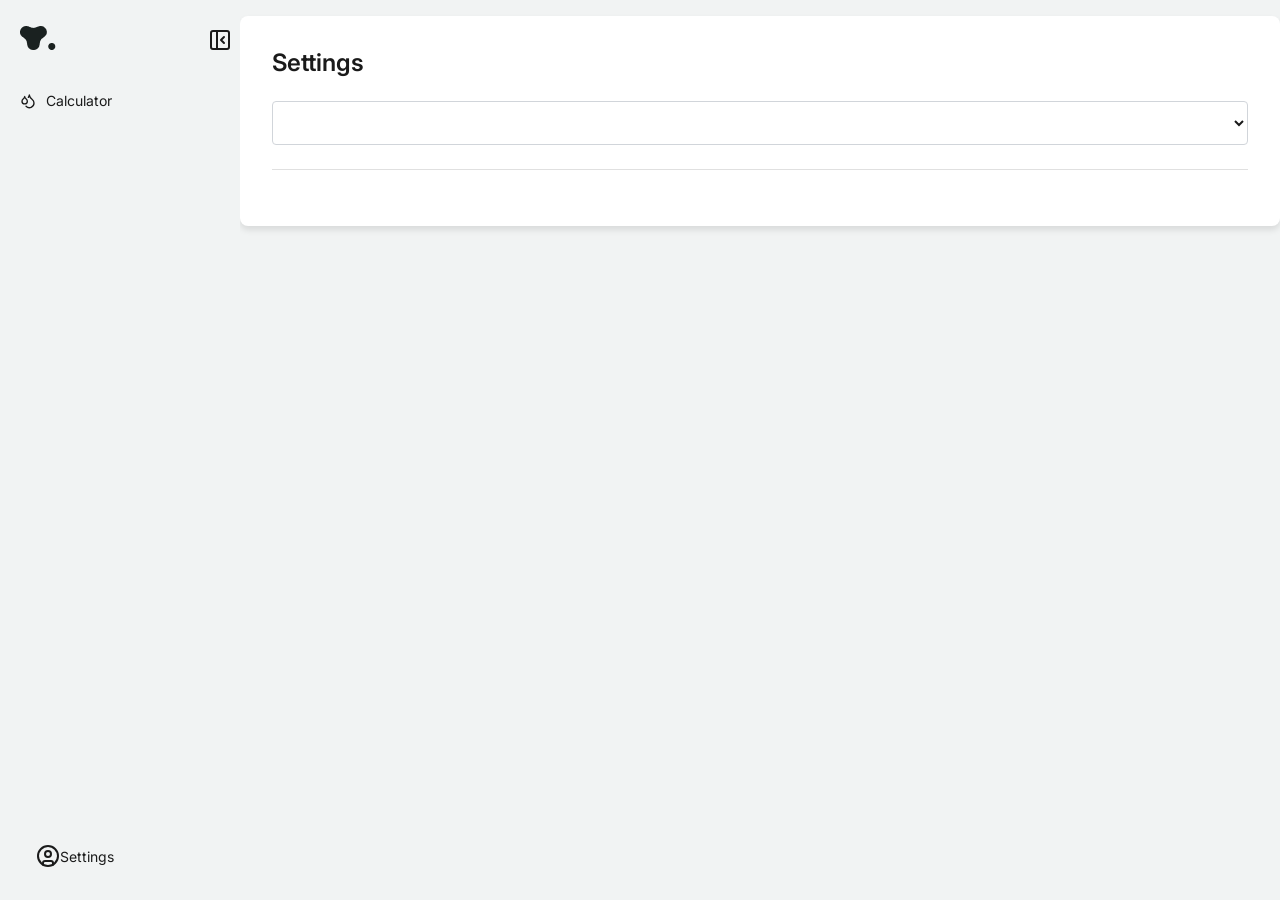
==== index.html @ 20703db2 "basic layouts" ====
<!DOCTYPE html>
<html lang="en">
<head>
  <meta charset="UTF-8">
  <meta name="viewport" content="width=device-width, initial-scale=1.0">
  <title>Calculator & Settings</title>
  <link href="https://fonts.googleapis.com/css2?family=Inter:wght@400;500;600;700&display=swap" rel="stylesheet">
  <link rel="stylesheet" href="styles.css">
</head>
<body>
  <div class="container">
    
    <div class="sidebar">
      <div class="sidebar-header">
        <div class="logo">
          <img src="images/logo-light.png" />
        </div>
        <div class="mobile-toggle">
          <svg xmlns="http://www.w3.org/2000/svg" width="24" height="24" viewBox="0 0 24 24" fill="none" stroke="currentColor" stroke-width="2" stroke-linecap="round" stroke-linejoin="round" class="lucide lucide-panel-left-close-icon lucide-panel-left-close"><rect width="18" height="18" x="3" y="3" rx="2"/><path d="M9 3v18"/><path d="m16 15-3-3 3-3"/></svg>
        </div>
      </div>
      <div class="nav-item">
        <svg xmlns="http://www.w3.org/2000/svg" width="16" height="16" viewBox="0 0 24 24" fill="none" stroke="currentColor" stroke-width="2" stroke-linecap="round" stroke-linejoin="round" class="lucide lucide-droplets-icon lucide-droplets"><path d="M7 16.3c2.2 0 4-1.83 4-4.05 0-1.16-.57-2.26-1.71-3.19S7.29 6.75 7 5.3c-.29 1.45-1.14 2.84-2.29 3.76S3 11.1 3 12.25c0 2.22 1.8 4.05 4 4.05z"/><path d="M12.56 6.6A10.97 10.97 0 0 0 14 3.02c.5 2.5 2 4.9 4 6.5s3 3.5 3 5.5a6.98 6.98 0 0 1-11.91 4.97"/></svg>
        <span>Calculator</span>
      </div>
      <div class="user-profile">
        <svg xmlns="http://www.w3.org/2000/svg" width="24" height="24" viewBox="0 0 24 24" fill="none" stroke="currentColor" stroke-width="2" stroke-linecap="round" stroke-linejoin="round" class="lucide lucide-circle-user-icon lucide-circle-user"><circle cx="12" cy="12" r="10"/><circle cx="12" cy="10" r="3"/><path d="M7 20.662V19a2 2 0 0 1 2-2h6a2 2 0 0 1 2 2v1.662"/></svg>
        <span class="user-name">Settings</span>
      </div>
    </div>

    <div class="main-content">
      <div class="settings-view">
        <div class="card">
          <h1 class="section-title">Settings</h1>
          
          <div class="form-group">
            <div class="section-title" style="margin-bottom: 16px;">
              <!-- <i class="theme-icon">☀️</i>
              Appearance -->
            </div>
            <!-- <label class="form-label">Theme Selection</label> -->
            <div class="select-wrapper">
              <select class="select">
                <!-- <option>Follow system theme</option>
                <option>Light theme</option>
                <option>Dark theme</option> -->
              </select>
            </div>
          </div>
          
          <div class="divider"></div>
          
          <!-- <div class="form-group">
            <div class="section-title" style="margin-bottom: 16px;">
              <i class="theme-icon">👤</i>
              User info
            </div>
            <label class="form-label">First Name</label>
            <input type="text" class="input-field" value="Ray">
            
            <label class="form-label">Last Name</label>
            <input type="text" class="input-field" value="W.">
          </div>
          
          <div class="settings-footer">
            <button class="btn">Save changes</button>
            <a href="#" class="logout-link">→ Log out</a>
          </div> -->
        </div>
      </div>
    </div>
  </div>

  <script src="script.js"></script>
</body>
</html>
---- styles.css ----
:root {
  --primary-color: #3498db;
  --text-color: #1a1a1a;
  --bg-color: #F1F3F3;
  --border-color: #e0e0e0;
  --card-bg: #ffffff;
  --button-bg: #3498db;
  --button-text: white;
  --input-bg: #ffffff;
  --input-border: #d1d5da;
  --hover-color: #2980b9;
  --active-color: #1e66a3;
}

.dark-theme {
  --text-color: #ffffff;
  --bg-color: #1a1a1a;
  --border-color: #333333;
  --card-bg: #2d2d2d;
  --button-bg: #3498db;
  --button-text: white;
  --input-bg: #333333;
  --input-border: #555555;
  --hover-color: #2980b9;
  --active-color: #1e66a3;
}

* {
  margin: 0;
  padding: 0;
  box-sizing: border-box;
}

body {
  font-family: 'Inter', sans-serif;
  font-size: 14px;
  background-color: var(--bg-color);
  color: var(--text-color);
  transition: background-color 0.3s ease, color 0.3s ease;
}

.container {
  display: flex;
  height: 100vh;
}

.sidebar {
  width: 240px;
  background-color: var(--bg-color);
  transition: background-color 0.3s ease, border-color 0.3s ease;
  padding: 20px 0;
  position: relative;
}

.logo {
  display: flex;
  align-items: center;
  padding: 0 20px 20px;
  cursor: pointer;
}

.logo svg {
  width: 32px;
  height: 32px;
  fill: var(--text-color);
  transition: fill 0.3s ease;
}

.nav-item {
  display: flex;
  align-items: center;
  padding: 16px 20px;
  cursor: pointer;
  transition: background-color 0.2s ease;
  border-bottom: 1px solid transparent;
}

.nav-item.active {
  background-color: rgba(0, 0, 0.05);
}

.nav-item i {
  margin-right: 12px;
  font-size: 18px;
}

.nav-item span {
  margin-left: 10px
}

.mobile-toggle {
  width: 40px;
  height: 40px;
  cursor: pointer;
  z-index: 101;
  display: none;
  align-items: center;
  justify-content: center;
  transition: all 0.3s ease;
}

.hamburger-icon {
  position: relative;
  width: 20px;
  height: 2px;
  background-color: var(--text-color);
  border-radius: 2px;
  transition: all 0.3s ease;
}

.hamburger-icon:before,
.hamburger-icon:after {
  content: '';
  position: absolute;
  width: 20px;
  height: 2px;
  background-color: var(--text-color);
  border-radius: 2px;
  transition: all 0.3s ease;
}

.hamburger-icon:before {
  top: -6px;
}

.hamburger-icon:after {
  top: 6px;
}

.mobile-toggle:hover {
  background: var(--bg-color);
  border-color: var(--primary-color);
}

.mobile-toggle:hover .hamburger-icon,
.mobile-toggle:hover .hamburger-icon:before,
.mobile-toggle:hover .hamburger-icon:after {
  background-color: var(--primary-color);
}

.mobile-toggle {
  display: flex;
}

.main-content {
  flex: 1;
  padding: 16px 0;
  background-color: var(--bg-color);
  transition: background-color 0.3s ease;
}

.card {
  background-color: var(--card-bg);
  border-radius: 8px;
  padding: 32px;
  box-shadow: 0 4px 6px rgba(0, 0, 0, 0.1);
  transition: all 0.3s ease;
}

.section-title {
  font-size: 24px;
  font-weight: 600;
  margin-bottom: 24px;
  color: var(--text-color);
}

.form-group {
  margin-bottom: 24px;
}

.form-label {
  display: block;
  margin-bottom: 8px;
  font-size: 14px;
  font-weight: 500;
  color: var(--text-color);
}

.select-wrapper {
  position: relative;
}

.select {
  width: 100%;
  padding: 12px 16px;
  border: 1px solid var(--input-border);
  border-radius: 4px;
  background-color: var(--input-bg);
 color: var(--text-color);
  font-size: 14px;
  transition: border-color 0.2s ease;
}

.select:focus {
  outline: none;
  border-color: var(--primary-color);
}

.input-field {
  width: 100%;
  padding: 12px 16px;
  border: 1px solid var(--input-border);
  border-radius: 4px;
  background-color: var(--input-bg);
  color: var(--text-color);
  font-size: 14px;
  transition: border-color 0.2s ease;
}

.input-field:focus {
  outline: none;
  border-color: var(--primary-color);
}

.btn {
  display: inline-block;
  padding: 12px 24px;
  background-color: var(--button-bg);
  color: var(--button-text);
  border: none;
  border-radius: 4px;
  font-size: 14px;
  font-weight: 500;
  cursor: pointer;
  transition: background-color 0.2s ease;
}

.btn:hover {
  background-color: var(--hover-color);
}

.btn:active {
  background-color: var(--active-color);
}

.logout-link {
  display: block;
  text-align: center;
  margin-top: 16px;
  color: var(--text-color);
  text-decoration: none;
  font-size: 14px;
  transition: color 0.2s ease;
}

.logout-link:hover {
  color: var(--primary-color);
}

.settings-footer {
  margin-top: 40px;
  text-align: center;
}

.user-profile {
  position: absolute;
  bottom: 20px;
  left: 20px;
  width: calc(100% - 40px);
  padding: 12px 16px;
  /* background-color: rgba(0, 0, 0.05); */
  border-radius: 4px;
  display: flex;
  align-items: center;
  cursor: pointer;
  transition: background-color 0.2s ease;
}

.user-icon {
  margin-right: 8px;
  font-size: 16px;
}

.theme-icon {
  margin-right: 8px;
  font-size: 16px;
}

.user-name {
  font-size: 14px;
  color: var(--text-color);
}

.divider {
  height: 1px;
  background-color: var(--border-color);
  margin: 24px 0;
}

.calculator-view {
  display: none;
}

.settings-view {
  display: block;
}

/* Mobile toggle functionality */
.sidebar.collapsed {
  width: 88px;
}

.sidebar {
  transition: transform 0.3s ease;
}

.sidebar-header {
  display: flex;
  justify-content: space-between;
  width: 100%;
}

/* collapse layout */

.sidebar.collapsed .sidebar-header{
  flex-direction: column;
  align-items: center;
}

.sidebar.collapsed .sidebar-header .mobile-toggle {
  transform: rotate(180deg);
}

.sidebar.collapsed .nav-item{
  justify-content: center;
}

.sidebar.collapsed .nav-item span {
  display: none;
}

@media (max-width: 768px) {
  .container {
    flex-direction: column;
 }
  
  .mobile-toggle {
    display: block;
  }
  
  .sidebar {
    width: 240px;
    height: 100vh;
    position: fixed;
    top: 0;
    left: 0;
    z-index: 100;
    transform: translateX(0);
  }
  
  .sidebar.collapsed {
    transform: translateX(-100%);
  }
  
  .logo {
    /* padding: 10px 20px; */
  }
  
  .nav-item {
    display: flex; /* Show nav items on mobile when sidebar is visible */
  }
  
  .main-content {
    padding: 20px;
    margin-left: 0;
  }
  
  .card {
    padding: 20px;
  }
  
  .user-profile {
    position: absolute;
    bottom: 20px;
    left: 20px;
    width: calc(100% - 40px);
  }
}

@media (max-width: 768px) {
  .main-content {
    margin-left: 0;
    transition: margin-left 0.3s ease;
  }
  
  .sidebar.collapsed + .main-content {
    margin-left: 0;
  }
}
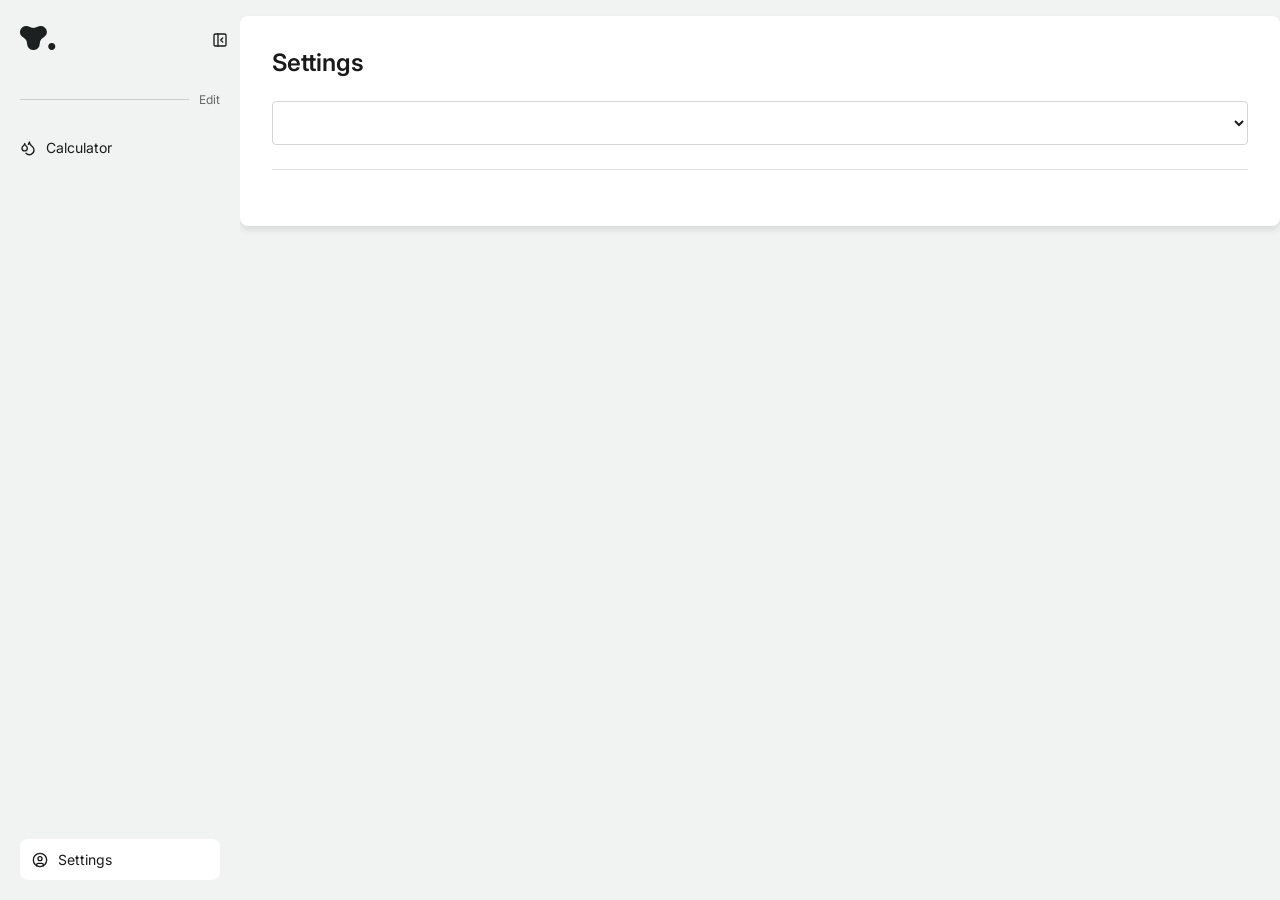
==== commit eaa178dd: "update layout sidebar" ====
--- a/index.html
+++ b/index.html
@@ -16,15 +16,18 @@
           <img src="images/logo-light.png" />
         </div>
         <div class="mobile-toggle">
-          <svg xmlns="http://www.w3.org/2000/svg" width="24" height="24" viewBox="0 0 24 24" fill="none" stroke="currentColor" stroke-width="2" stroke-linecap="round" stroke-linejoin="round" class="lucide lucide-panel-left-close-icon lucide-panel-left-close"><rect width="18" height="18" x="3" y="3" rx="2"/><path d="M9 3v18"/><path d="m16 15-3-3 3-3"/></svg>
+          <svg xmlns="http://www.w3.org/2000/svg" width="16" height="16" viewBox="0 0 24 24" fill="none" stroke="currentColor" stroke-width="2" stroke-linecap="round" stroke-linejoin="round" class="lucide lucide-panel-left-close-icon lucide-panel-left-close"><rect width="18" height="18" x="3" y="3" rx="2"/><path d="M9 3v18"/><path d="m16 15-3-3 3-3"/></svg>
         </div>
+      </div>
+      <div class="divider-line-text">
+        <span>Edit</span>
       </div>
       <div class="nav-item">
         <svg xmlns="http://www.w3.org/2000/svg" width="16" height="16" viewBox="0 0 24 24" fill="none" stroke="currentColor" stroke-width="2" stroke-linecap="round" stroke-linejoin="round" class="lucide lucide-droplets-icon lucide-droplets"><path d="M7 16.3c2.2 0 4-1.83 4-4.05 0-1.16-.57-2.26-1.71-3.19S7.29 6.75 7 5.3c-.29 1.45-1.14 2.84-2.29 3.76S3 11.1 3 12.25c0 2.22 1.8 4.05 4 4.05z"/><path d="M12.56 6.6A10.97 10.97 0 0 0 14 3.02c.5 2.5 2 4.9 4 6.5s3 3.5 3 5.5a6.98 6.98 0 0 1-11.91 4.97"/></svg>
         <span>Calculator</span>
       </div>
       <div class="user-profile">
-        <svg xmlns="http://www.w3.org/2000/svg" width="24" height="24" viewBox="0 0 24 24" fill="none" stroke="currentColor" stroke-width="2" stroke-linecap="round" stroke-linejoin="round" class="lucide lucide-circle-user-icon lucide-circle-user"><circle cx="12" cy="12" r="10"/><circle cx="12" cy="10" r="3"/><path d="M7 20.662V19a2 2 0 0 1 2-2h6a2 2 0 0 1 2 2v1.662"/></svg>
+        <svg xmlns="http://www.w3.org/2000/svg" width="16" height="16" viewBox="0 0 24 24" fill="none" stroke="currentColor" stroke-width="2" stroke-linecap="round" stroke-linejoin="round" class="lucide lucide-circle-user-icon lucide-circle-user"><circle cx="12" cy="12" r="10"/><circle cx="12" cy="10" r="3"/><path d="M7 20.662V19a2 2 0 0 1 2-2h6a2 2 0 0 1 2 2v1.662"/></svg>
         <span class="user-name">Settings</span>
       </div>
     </div>
--- a/styles.css
+++ b/styles.css
@@ -257,9 +257,9 @@
   bottom: 20px;
   left: 20px;
   width: calc(100% - 40px);
-  padding: 12px 16px;
-  /* background-color: rgba(0, 0, 0.05); */
-  border-radius: 4px;
+  padding: 12px;
+  background-color: #fff;
+  border-radius: 8px;
   display: flex;
   align-items: center;
   cursor: pointer;
@@ -277,8 +277,8 @@
 }
 
 .user-name {
-  font-size: 14px;
-  color: var(--text-color);
+  color: var(--text-color);
+  margin-left: 10px;
 }
 
 .divider {
@@ -310,6 +310,26 @@
   width: 100%;
 }
 
+.divider-line-text {
+  display: flex;
+  align-items: center;
+  width: 100%;
+  color: #666;
+  padding: 16px 20px;
+}
+
+.divider-line-text::before {
+  content: "";
+  flex: 1;
+  border-bottom: 1px solid #ccc;
+  margin-right: 10px;
+}
+
+.divider-line-text span {
+  white-space: nowrap;
+  font-size: 12px;
+}
+
 /* collapse layout */
 
 .sidebar.collapsed .sidebar-header{
@@ -327,6 +347,22 @@
 
 .sidebar.collapsed .nav-item span {
   display: none;
+}
+
+.sidebar.collapsed .user-profile{
+  background-color: transparent;
+}
+
+.sidebar.collapsed .user-profile .user-name{
+  display: none;
+}
+
+.sidebar.collapsed .divider-line-text span {
+  display: none;
+}
+
+.sidebar.collapsed .divider-line-text::before {
+  margin-right: 0;
 }
 
 @media (max-width: 768px) {
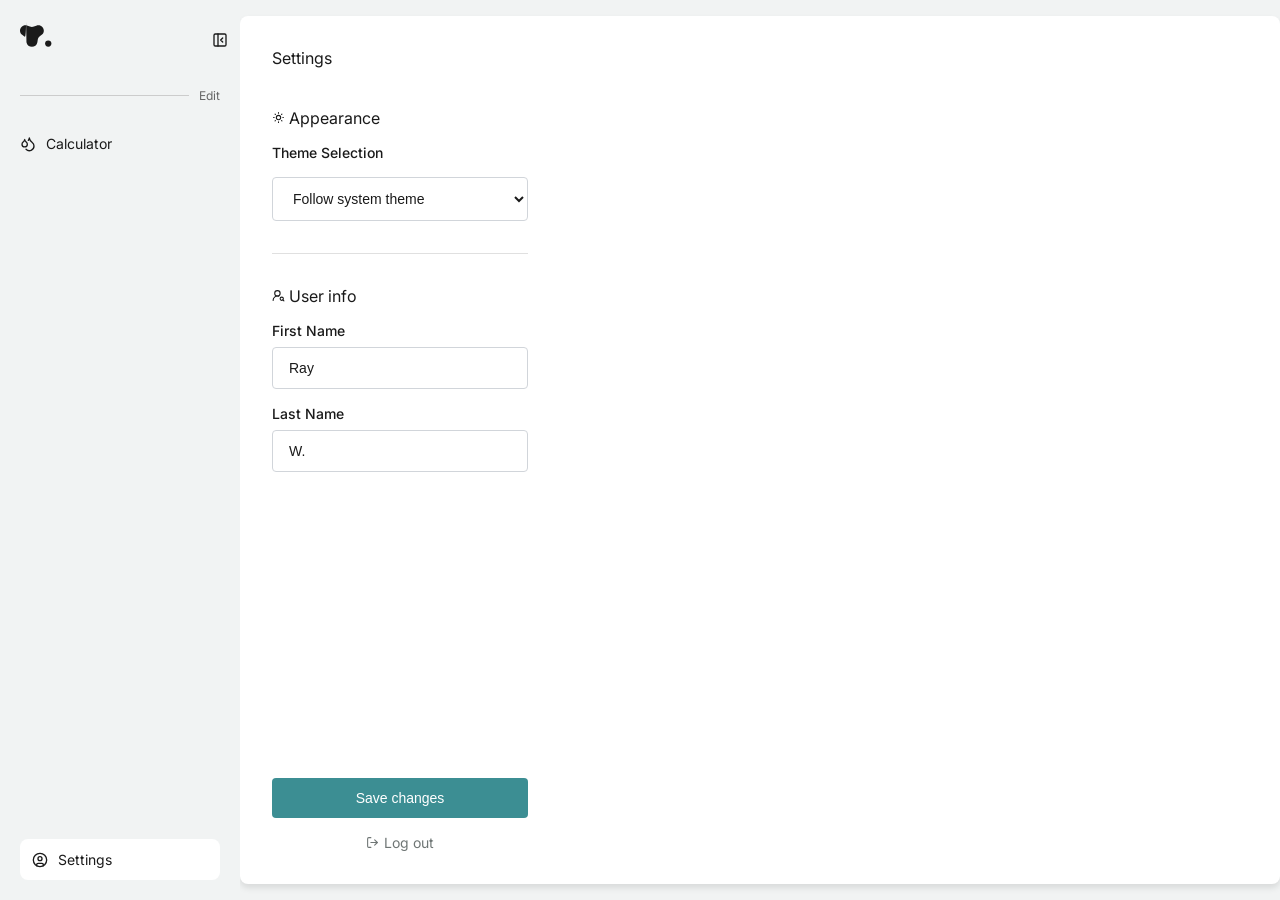
==== commit 0b38a178: "checkpoint ui settings" ====
--- a/index.html
+++ b/index.html
@@ -13,7 +13,10 @@
     <div class="sidebar">
       <div class="sidebar-header">
         <div class="logo">
-          <img src="images/logo-light.png" />
+          <svg width="36" height="36" viewBox="0 0 36 36" fill="none" xmlns="http://www.w3.org/2000/svg">
+            <path d="M7.27219 24.8981C8.33333 31.7006 18.4902 31.7006 19.5513 24.8981L19.9704 22.2118C20.2037 20.7159 21.0143 19.3604 22.2394 18.4174L24.4394 16.7238C30.0104 12.4353 24.932 3.94254 18.2998 6.45651L15.6807 7.44929C14.223 8.00213 12.6013 8.00213 11.1428 7.44929L8.52372 6.45651C1.89157 3.94254 -3.18686 12.4353 2.38414 16.7238L4.58417 18.4174C5.80927 19.3604 6.61978 20.7159 6.85314 2.2118L7.27219 24.8981Z"/>
+            <ellipse cx="31.765" cy="26.4701" rx="3.52941" ry="3.52941"/>
+          </svg>
         </div>
         <div class="mobile-toggle">
           <svg xmlns="http://www.w3.org/2000/svg" width="16" height="16" viewBox="0 0 24 24" fill="none" stroke="currentColor" stroke-width="2" stroke-linecap="round" stroke-linejoin="round" class="lucide lucide-panel-left-close-icon lucide-panel-left-close"><rect width="18" height="18" x="3" y="3" rx="2"/><path d="M9 3v18"/><path d="m16 15-3-3 3-3"/></svg>
@@ -33,43 +36,48 @@
     </div>
 
     <div class="main-content">
-      <div class="settings-view">
-        <div class="card">
+      <div class="card">
+        <div class="card-container">
           <h1 class="section-title">Settings</h1>
-          
           <div class="form-group">
             <div class="section-title" style="margin-bottom: 16px;">
-              <!-- <i class="theme-icon">☀️</i>
-              Appearance -->
+              <svg xmlns="http://www.w3.org/2000/svg" width="13" height="13" viewBox="0 0 24 24" fill="none" stroke="currentColor" stroke-width="2" stroke-linecap="round" stroke-linejoin="round" class="lucide lucide-sun-medium-icon lucide-sun-medium"><circle cx="12" cy="12" r="4"/><path d="M12 3v1"/><path d="M12 20v1"/><path d="M3 12h1"/><path d="M20 12h1"/><path d="m18.364 5.636-.707.707"/><path d="m6.343 17.657-.707.707"/><path d="m5.636 5.636.707.707"/><path d="m17.657 17.657.707.707"/></svg>
+              Appearance
             </div>
-            <!-- <label class="form-label">Theme Selection</label> -->
+            <label class="form-label">Theme Selection</label>
             <div class="select-wrapper">
               <select class="select">
-                <!-- <option>Follow system theme</option>
+                <option>Follow system theme</option>
                 <option>Light theme</option>
-                <option>Dark theme</option> -->
+                <option>Dark theme</option>
               </select>
             </div>
           </div>
           
           <div class="divider"></div>
           
-          <!-- <div class="form-group">
-            <div class="section-title" style="margin-bottom: 16px;">
-              <i class="theme-icon">👤</i>
+          <div class="form-group">
+            <div class="section-title">
+              <svg xmlns="http://www.w3.org/2000/svg" width="13" height="13" viewBox="0 0 24 24" fill="none" stroke="currentColor" stroke-width="2" stroke-linecap="round" stroke-linejoin="round" class="lucide lucide-user-round-search-icon lucide-user-round-search"><circle cx="10" cy="8" r="5"/><path d="M2 21a8 8 0 0 1 10.434-7.62"/><circle cx="18" cy="18" r="3"/><path d="m22 22-1.9-1.9"/></svg>
               User info
             </div>
-            <label class="form-label">First Name</label>
-            <input type="text" class="input-field" value="Ray">
-            
-            <label class="form-label">Last Name</label>
-            <input type="text" class="input-field" value="W.">
+            <div>
+              <label class="form-label">First Name</label>
+              <input type="text" class="input-field" value="Ray">
+            </div>
+            <div>
+              <label class="form-label">Last Name</label>
+              <input type="text" class="input-field" value="W.">
+            </div>
           </div>
           
           <div class="settings-footer">
             <button class="btn">Save changes</button>
-            <a href="#" class="logout-link">→ Log out</a>
-          </div> -->
+            <a href="#" class="logout-link">
+              <svg xmlns="http://www.w3.org/2000/svg" width="13" height="13" viewBox="0 0 24 24" fill="none" stroke="currentColor" stroke-width="2" stroke-linecap="round" stroke-linejoin="round" class="lucide lucide-log-out-icon lucide-log-out"><path d="m16 17 5-5-5-5"/><path d="M21 12H9"/><path d="M9 21H5a2 2 0 0 1-2-2V5a2 2 0 0 1 2-2h4"/></svg>
+              Log out
+            </a>
+          </div>
         </div>
       </div>
     </div>
--- a/styles.css
+++ b/styles.css
@@ -1,10 +1,11 @@
 :root {
   --primary-color: #3498db;
   --text-color: #1a1a1a;
+  --text-color2: #6F7675;
   --bg-color: #F1F3F3;
   --border-color: #e0e0e0;
   --card-bg: #ffffff;
-  --button-bg: #3498db;
+  --button-bg: #3C8E93;
   --button-text: white;
   --input-bg: #ffffff;
   --input-border: #d1d5da;
@@ -14,6 +15,7 @@
 
 .dark-theme {
   --text-color: #ffffff;
+  --text-color2: #B4B4B4;
   --bg-color: #1a1a1a;
   --border-color: #333333;
   --card-bg: #2d2d2d;
@@ -66,6 +68,11 @@
   transition: fill 0.3s ease;
 }
 
+.logo svg path,
+.logo svg ellipse {
+  fill: inherit;
+}
+
 .nav-item {
   display: flex;
   align-items: center;
@@ -154,18 +161,26 @@
   border-radius: 8px;
   padding: 32px;
   box-shadow: 0 4px 6px rgba(0, 0, 0, 0.1);
-  transition: all 0.3s ease;
+  height: 100%;
+}
+
+.card-container {
+  width: 100%;
+  max-width: 256px;
+  display: flex;
+  flex-direction: column;
+  height: 100%;
 }
 
 .section-title {
-  font-size: 24px;
-  font-weight: 600;
+  font-size: 16px;
+  font-weight: 400;
   margin-bottom: 24px;
   color: var(--text-color);
 }
 
-.form-group {
-  margin-bottom: 24px;
+.form-group div {
+  margin: 16px 0;
 }
 
 .form-label {
@@ -213,7 +228,8 @@
 }
 
 .btn {
-  display: inline-block;
+  display: block;
+  width: 100%;
   padding: 12px 24px;
   background-color: var(--button-bg);
   color: var(--button-text);
@@ -222,25 +238,19 @@
   font-size: 14px;
   font-weight: 500;
   cursor: pointer;
-  transition: background-color 0.2s ease;
-}
-
-.btn:hover {
-  background-color: var(--hover-color);
-}
-
-.btn:active {
-  background-color: var(--active-color);
-}
+}
+
 
 .logout-link {
-  display: block;
-  text-align: center;
   margin-top: 16px;
-  color: var(--text-color);
+  color: var(--text-color2);
   text-decoration: none;
   font-size: 14px;
   transition: color 0.2s ease;
+  display: inline-flex;
+  justify-content: center;
+  align-items: center;
+  gap: 5px;
 }
 
 .logout-link:hover {
@@ -248,7 +258,7 @@
 }
 
 .settings-footer {
-  margin-top: 40px;
+  margin-top: auto;
   text-align: center;
 }
 
@@ -258,12 +268,16 @@
   left: 20px;
   width: calc(100% - 40px);
   padding: 12px;
-  background-color: #fff;
+  background-color: var(--card-bg);
   border-radius: 8px;
   display: flex;
   align-items: center;
   cursor: pointer;
   transition: background-color 0.2s ease;
+}
+
+.user-profile:hover {
+  background-color: var(--hover-color);
 }
 
 .user-icon {
@@ -284,7 +298,7 @@
 .divider {
   height: 1px;
   background-color: var(--border-color);
-  margin: 24px 0;
+  margin: 16px 0;
 }
 
 .calculator-view {
@@ -388,12 +402,8 @@
     transform: translateX(-100%);
   }
   
-  .logo {
-    /* padding: 10px 20px; */
-  }
-  
   .nav-item {
-    display: flex; /* Show nav items on mobile when sidebar is visible */
+    display: flex;
   }
   
   .main-content {
